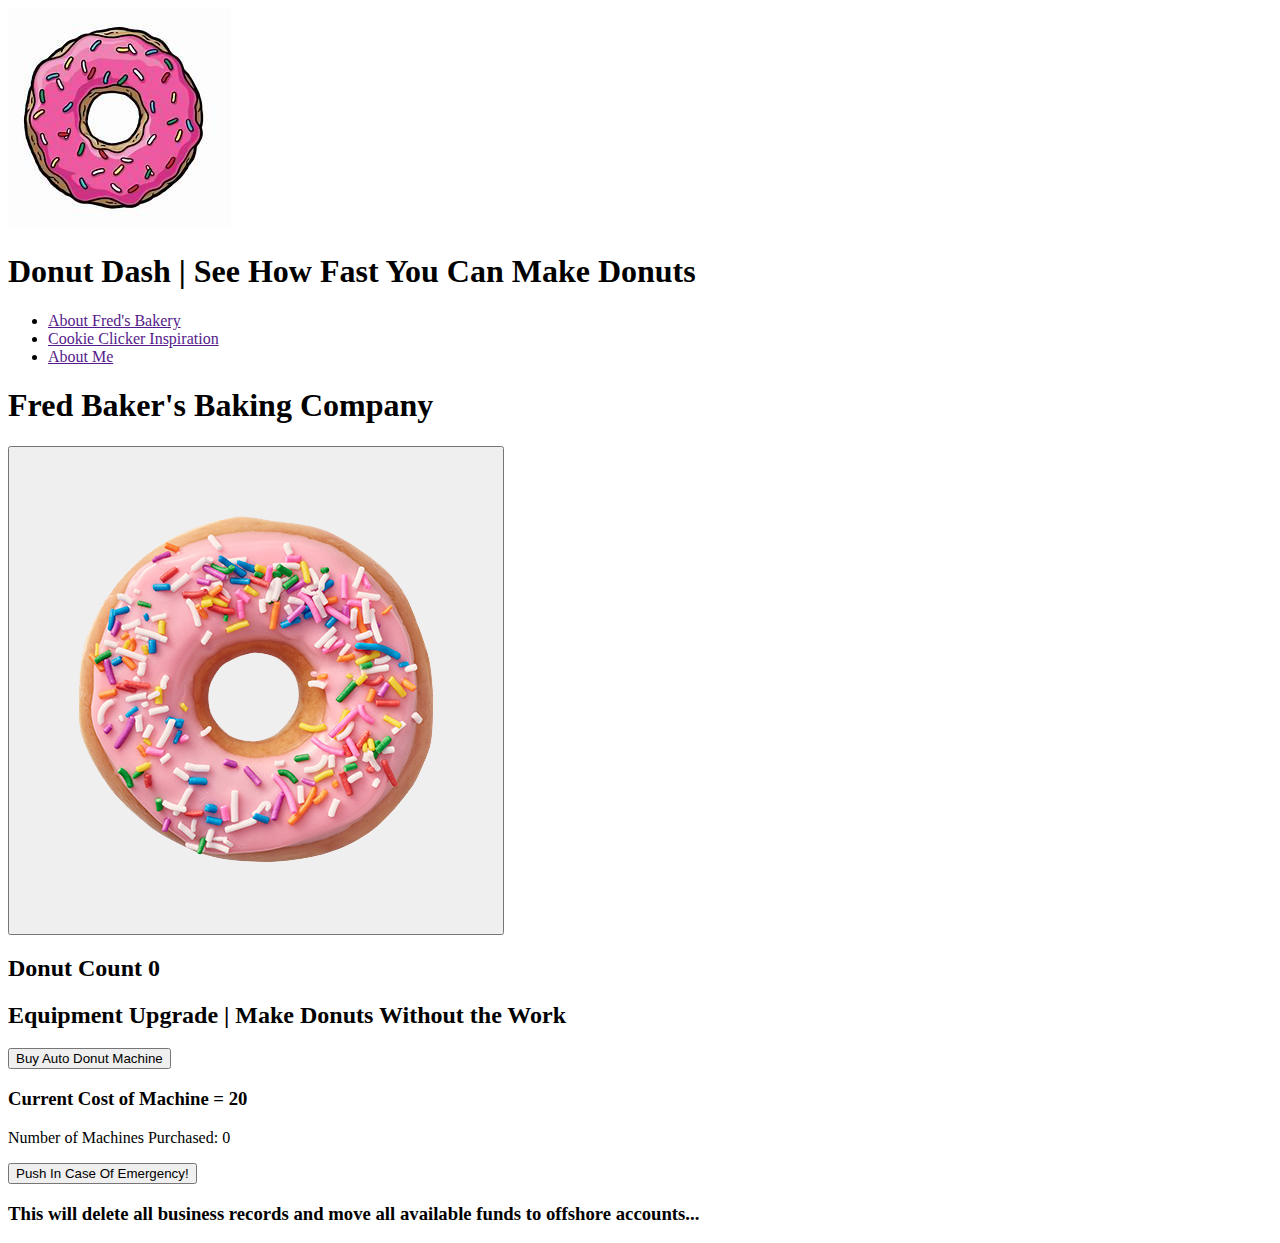
==== donut.html @ f8f1b853 "js script complete. html framework ongoing." ====
<!DOCTYPE html>
<html lang="en">
<head>
    <meta charset="UTF-8">
    <meta http-equiv="X-UA-Compatible" content="IE=edge">
    <meta name="viewport" content="width=device-width, initial-scale=1.0">
    <link rel="stylesheet" href="./donut.css">
    <title>Donut Dash | Fred's Bakery</title>
</head>
<body>
    <header>
        <img src="./assets/images/logo.jpg" alt="logo image">
        <h1>Donut Dash | See How Fast You Can Make Donuts</h1>
        <nav id="navLinks">
            <ul>
                <li><a href="">About Fred's Bakery</a></li>
                <li><a href="">Cookie Clicker Inspiration</a></li>
                <li><a href="">About Me</a></li>
            </ul>
        </nav>
    </header>
    <div class="gameCenter">
        <h1>Fred Baker's Baking Company</h1>
        <button id="donutBtn"><img src="./assets/images/donutBtn.png" alt="Pink sprinkle donut"></button>
        <h2>Donut Count <span id="donutCount">0</span></h2>
    </div>
    <div class="gameStore">
        <h2>Equipment Upgrade | Make Donuts Without the Work</h2>
        <button id="buyAutoClicker">Buy Auto Donut Machine</button>
        <h3>Current Cost of Machine = <span id="autoClickCost">100</span></h3>
        <p>Number of Machines Purchased: <span id="autoClickerCount">0</span></p>
    </div>
    <div class="resetArea">
        <button id="resetBtn">Push In Case Of Emergency!</button>
        <h3>This will delete all business records and move all available funds to offshore accounts...</h3>
    </div>
    <script src="./donut.js"></script>
</body>
</html>
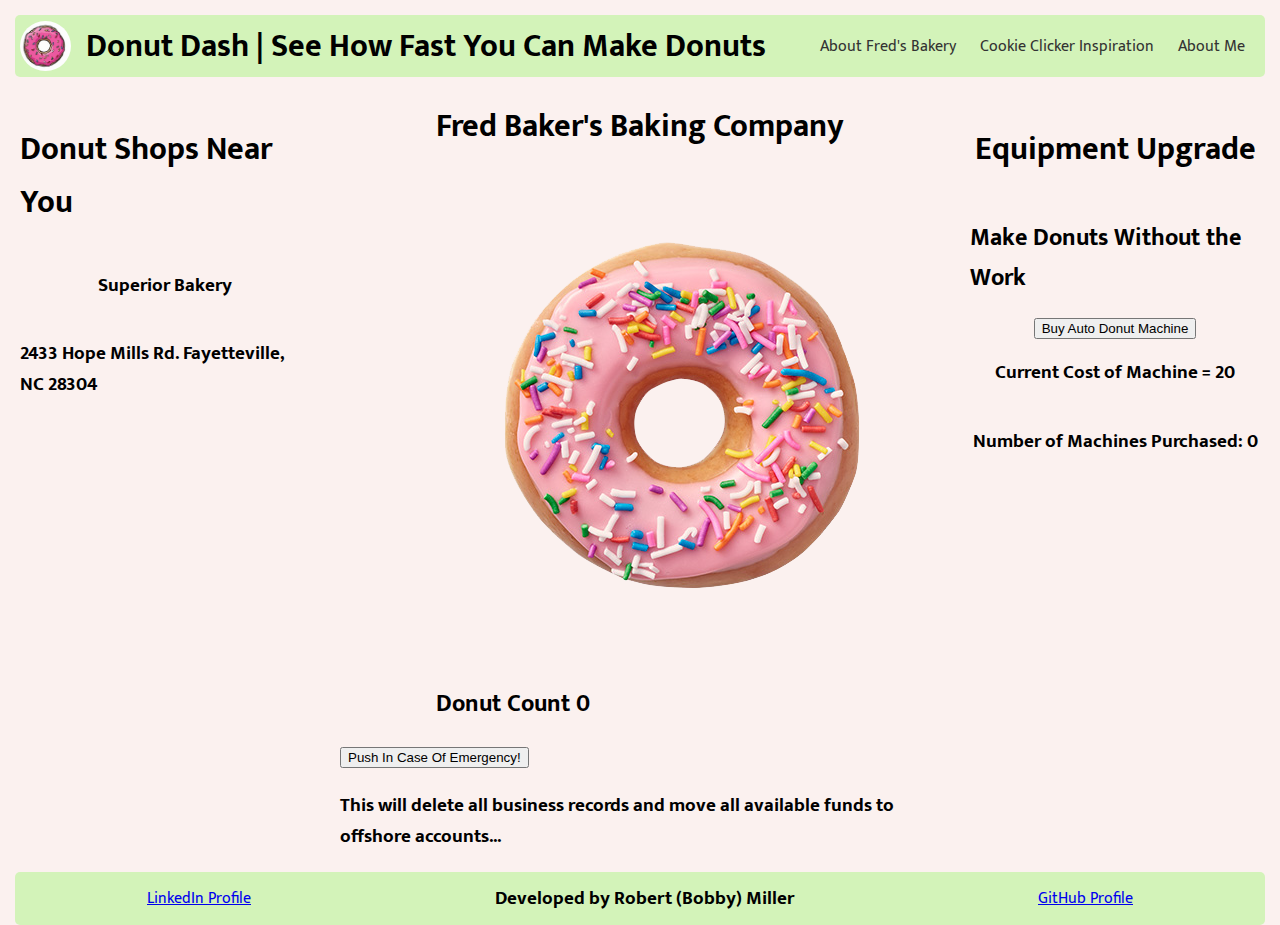
==== commit eddac9be: "final function. styles ongoing." ====
--- a/donut.html
+++ b/donut.html
@@ -4,36 +4,55 @@
     <meta charset="UTF-8">
     <meta http-equiv="X-UA-Compatible" content="IE=edge">
     <meta name="viewport" content="width=device-width, initial-scale=1.0">
-    <link rel="stylesheet" href="./donut.css">
+    <link rel="stylesheet" href= "assets/donut.css">
+    <link rel="preconnect" href="https://fonts.googleapis.com">
+    <link rel="preconnect" href="https://fonts.gstatic.com" crossorigin>
+    <link href="https://fonts.googleapis.com/css2?family=Mukta:wght@200&display=swap" rel="stylesheet">
     <title>Donut Dash | Fred's Bakery</title>
 </head>
 <body>
-    <header>
-        <img src="./assets/images/logo.jpg" alt="logo image">
-        <h1>Donut Dash | See How Fast You Can Make Donuts</h1>
+    <header class="header">
+        <div class="leftNavSection">
+            <img id="headerLogo" src="./assets/images/logo.jpg" alt="logo image">
+            <h1>Donut Dash | See How Fast You Can Make Donuts</h1>
+        </div>
         <nav id="navLinks">
             <ul>
-                <li><a href="">About Fred's Bakery</a></li>
-                <li><a href="">Cookie Clicker Inspiration</a></li>
-                <li><a href="">About Me</a></li>
+                <li><a href="/about.html">About Fred's Bakery</a></li>
+                <li><a href="/inspiration.html">Cookie Clicker Inspiration</a></li>
+                <li><a href="/aboutMe.html">About Me</a></li>
             </ul>
         </nav>
     </header>
-    <div class="gameCenter">
-        <h1>Fred Baker's Baking Company</h1>
-        <button id="donutBtn"><img src="./assets/images/donutBtn.png" alt="Pink sprinkle donut"></button>
-        <h2>Donut Count <span id="donutCount">0</span></h2>
+    <div class="leftSection">
+        <h1>Donut Shops Near You</h1>
+        <h3>Superior Bakery</h3>
+        <h3>2433 Hope Mills Rd. Fayetteville, NC 28304</h3>
     </div>
-    <div class="gameStore">
-        <h2>Equipment Upgrade | Make Donuts Without the Work</h2>
+    <div class="middleSection">
+        <div class="gameCenter">
+            <h1>Fred Baker's Baking Company</h1>
+            <button id="donutBtn"><img src="./assets/images/donutBtn.png" alt="Pink sprinkle donut"></button>
+            <h2>Donut Count <span id="donutCount">0</span></h2>
+        </div>
+        <div class="resetArea">
+            <button id="resetBtn">Push In Case Of Emergency!</button>
+            <h3>This will delete all business records and move all available funds to offshore accounts...</h3>
+        </div>
+    </div>
+    <div class="rightSection">
+        <h1>Equipment Upgrade</h1>
+        <h2>Make Donuts Without the Work</h2>
         <button id="buyAutoClicker">Buy Auto Donut Machine</button>
         <h3>Current Cost of Machine = <span id="autoClickCost">100</span></h3>
-        <p>Number of Machines Purchased: <span id="autoClickerCount">0</span></p>
+        <h3>Number of Machines Purchased: <span id="autoClickerCount">0</span></h3>
     </div>
-    <div class="resetArea">
-        <button id="resetBtn">Push In Case Of Emergency!</button>
-        <h3>This will delete all business records and move all available funds to offshore accounts...</h3>
-    </div>
+    
+    <footer class="footer">
+        <a href="www.linkedin.com/in/robert-bobby-miller-pmp-2a2539266">LinkedIn Profile</a>
+        <h3>Developed by Robert (Bobby) Miller</h3>
+        <a href="https://github.com/rdmiller00">GitHub Profile</a>
+    </footer>
     <script src="./donut.js"></script>
 </body>
 </html>--- a/assets/donut.css
+++ b/assets/donut.css
@@ -0,0 +1,115 @@
+body {
+    display: grid;
+    grid-template-columns: 1fr 2fr 1fr; /* Three equal-width columns */
+    grid-template-rows: 8% 85% 7%; /* Three rows with specified heights */
+
+    /* Adjust grid gap and other styles as needed */
+    gap: 10px;
+    background-color: #FBF1EF;
+    font-family: 'Mukta', sans-serif;
+    height: 100vh; /* Make the grid cover the full viewport height */
+    margin: 0; /* Remove default margin */
+    padding: 10px; /* Add padding for better spacing */
+}
+
+header{
+    display: flex;
+    justify-content: space-between;
+    align-items: center;
+    background-color: #d3f3b9;
+    margin: 5px;
+    border-radius: 5px;
+}
+
+footer{
+    display: flex;
+    justify-content: space-around;
+    align-items: center;
+    background-color: #d3f3b9;
+    margin: 5px;
+    border-radius: 5px;
+    padding: 10px;
+}
+
+.leftNavSection{
+    display: flex;
+    align-items: center;
+    justify-content: flex-start;
+    gap: 10px;
+}
+
+header img{
+    max-height: 50px;
+    border-radius: 25px;
+    margin: 0px 5px;
+}
+
+.gameCenter button {
+    width: 100px; /* Adjust the width and height as needed */
+    height: 100px;
+    background: url('./assets/images/donutBtn.png') center/cover no-repeat; /* Set the background image */
+    border-radius: 50%;
+    border: none; /* Remove any border */
+    cursor: pointer; /* Add a pointer cursor to indicate it's clickable */
+}
+
+nav ul {
+    list-style: none;
+    padding: 0;
+}
+
+nav li {
+    display: inline;
+    margin-right: 20px;
+}
+
+nav a {
+    text-decoration: none;
+    color: #333;
+    /* Other link styles here */
+}
+
+.header {
+    grid-column: span 3; /* Make the header span all three columns */
+    display: flex;
+    justify-content: space-between;
+    align-items: center;
+    background-color: #d3f3b9;
+    border-radius: 5px;
+}
+
+.footer {
+    grid-column: span 3; /* Make the footer span all three columns */
+    display: flex;
+    justify-content: space-around;
+    align-items: center;
+    background-color: #d3f3b9;
+    border-radius: 5px;
+    padding: 10px;
+}
+
+.leftSection {
+    display: flex;
+    flex-direction: column; /* Stack content vertically */
+    align-items: center;
+    background-color: #FBF1EF; /* Customize the background color */
+    padding: 10px; /* Add padding for better spacing */
+    border: 1px;
+}
+
+.middleSection {
+    display: flex;
+    flex-direction: column; /* Stack content vertically */
+    justify-content: center;
+    align-items: center;
+    background-color: #FBF1EF; /* Customize the background color */
+    padding: 10px; /* Add padding for better spacing */
+}
+
+.rightSection {
+    display: flex;
+    flex-direction: column; /* Stack content vertically */
+    align-items: center;
+    background-color: #FBF1EF; /* Customize the background color */
+    padding: 10px; /* Add padding for better spacing */
+}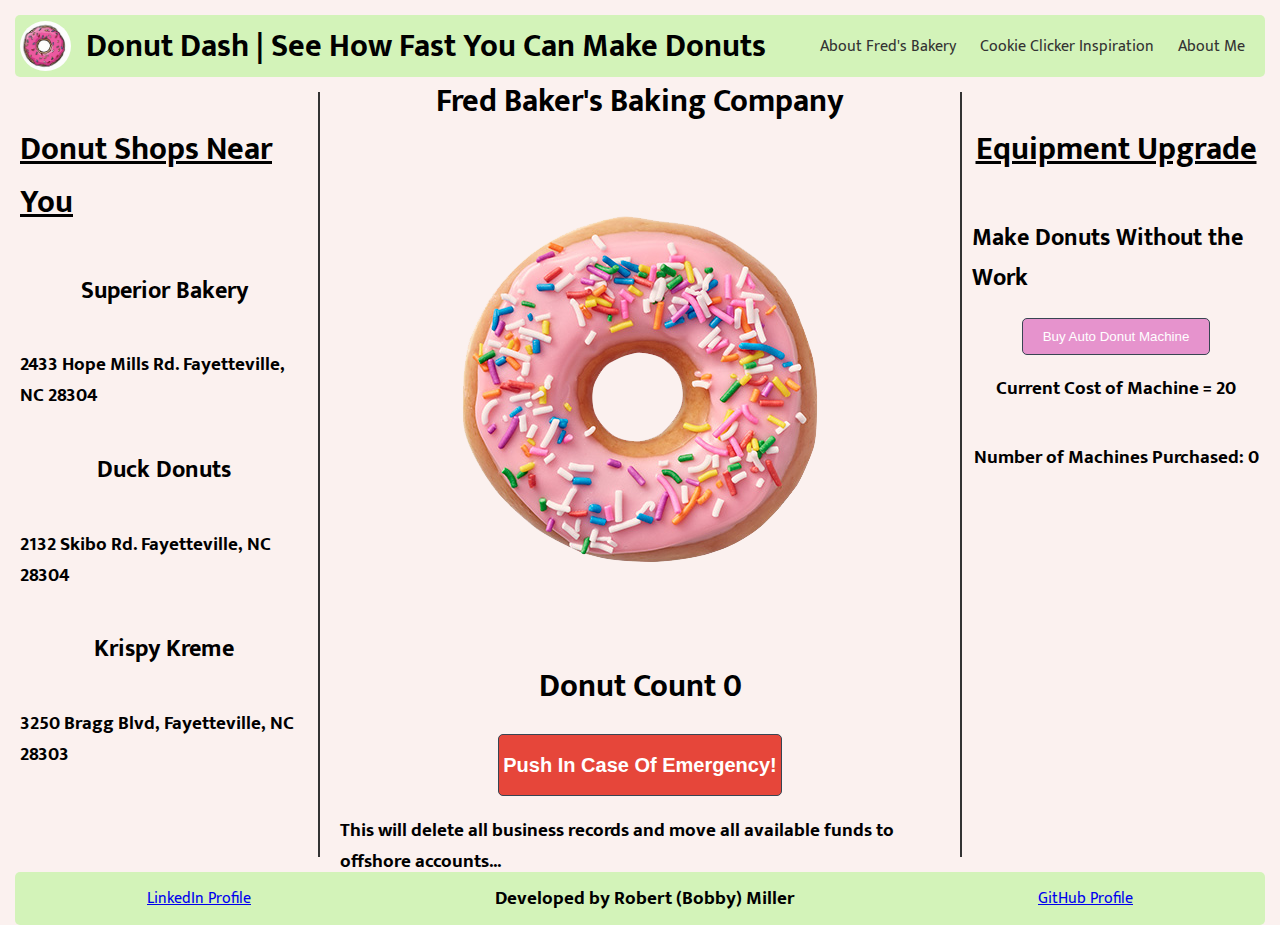
==== commit f20480a9: "Homework Submission" ====
--- a/donut.html
+++ b/donut.html
@@ -26,17 +26,21 @@
     </header>
     <div class="leftSection">
         <h1>Donut Shops Near You</h1>
-        <h3>Superior Bakery</h3>
+        <h2>Superior Bakery</h2>
         <h3>2433 Hope Mills Rd. Fayetteville, NC 28304</h3>
+        <h2>Duck Donuts</h2>
+        <h3>2132 Skibo Rd. Fayetteville, NC 28304</h3>
+        <h2>Krispy Kreme</h2>
+        <h3>3250 Bragg Blvd, Fayetteville, NC 28303</h3>
     </div>
     <div class="middleSection">
         <div class="gameCenter">
-            <h1>Fred Baker's Baking Company</h1>
-            <button id="donutBtn"><img src="./assets/images/donutBtn.png" alt="Pink sprinkle donut"></button>
-            <h2>Donut Count <span id="donutCount">0</span></h2>
+            <h1 class="centeredText">Fred Baker's Baking Company</h1>
+            <img id="donutBtn" src="./assets/images/donutBtn.png" alt="Pink sprinkle donut">
+            <h1 class="centeredText">Donut Count <span id="donutCount">0</span></h1>
         </div>
         <div class="resetArea">
-            <button id="resetBtn">Push In Case Of Emergency!</button>
+            <button id="resetBtn"><h2>Push In Case Of Emergency!</h2></button>
             <h3>This will delete all business records and move all available funds to offshore accounts...</h3>
         </div>
     </div>
--- a/assets/donut.css
+++ b/assets/donut.css
@@ -44,13 +44,17 @@
     margin: 0px 5px;
 }
 
-.gameCenter button {
-    width: 100px; /* Adjust the width and height as needed */
-    height: 100px;
-    background: url('./assets/images/donutBtn.png') center/cover no-repeat; /* Set the background image */
+.gameCenter img {
+    max-width: 750px; /* Adjust the width and height as needed */
+    max-height: 750px;
     border-radius: 50%;
-    border: none; /* Remove any border */
-    cursor: pointer; /* Add a pointer cursor to indicate it's clickable */
+    cursor: pointer; /* Add a pointer cursor to indicate it's clickable */ 
+    transition: transform 0.3s; 
+}
+
+.gameCenter img:hover,
+.gameCenter img.hovered {
+    transform: scale(1.2); /* Increase the size on hover and click */
 }
 
 nav ul {
@@ -66,11 +70,11 @@
 nav a {
     text-decoration: none;
     color: #333;
-    /* Other link styles here */
+    
 }
 
 .header {
-    grid-column: span 3; /* Make the header span all three columns */
+    grid-column: span 3; 
     display: flex;
     justify-content: space-between;
     align-items: center;
@@ -90,26 +94,78 @@
 
 .leftSection {
     display: flex;
-    flex-direction: column; /* Stack content vertically */
+    flex-direction: column; 
     align-items: center;
-    background-color: #FBF1EF; /* Customize the background color */
-    padding: 10px; /* Add padding for better spacing */
-    border: 1px;
+    background-color: #FBF1EF; 
+    padding: 10px; 
+    border-right: 2px solid #333;
 }
 
 .middleSection {
     display: flex;
-    flex-direction: column; /* Stack content vertically */
+    flex-direction: column; 
     justify-content: center;
     align-items: center;
-    background-color: #FBF1EF; /* Customize the background color */
-    padding: 10px; /* Add padding for better spacing */
+    background-color: #FBF1EF; 
+    border: #333;
+    padding: 10px; 
 }
 
 .rightSection {
     display: flex;
-    flex-direction: column; /* Stack content vertically */
+    flex-direction: column;
     align-items: center;
-    background-color: #FBF1EF; /* Customize the background color */
-    padding: 10px; /* Add padding for better spacing */
-}+    background-color: #FBF1EF; 
+    padding: 10px; 
+    border-left: 2px solid #333;
+}
+
+.resetArea {
+    display: flex;
+    flex-direction: column;
+    align-items: center;
+}
+
+
+.centeredText {
+    text-align: center;
+}
+
+.rightSection h1, .leftSection h1  {
+    text-decoration: underline;
+}
+
+.middleSection h1{
+    font-size: 1.5;
+}
+
+#buyAutoClicker {
+    padding: 10px 20px;
+    background-color: #e693cd;
+    color: white;
+    border: 1.5px solid #384552;
+    border-radius: 5px;
+    cursor: pointer;
+    transition: transform 0.3s;
+}
+
+#buyAutoClicker:hover {
+    background-color: #d963bf;
+    transform: scale(1.05); /* Enlarge on hover */
+}
+
+#resetBtn {
+    padding: 2px 4px;
+    background-color: #e6463a;
+    color: white;
+    border: 1.5px solid #384552;
+    border-radius: 5px;
+    cursor: pointer;
+    transition: transform 0.3s;
+}
+
+#resetBtn:hover {
+    background-color: #ef2525;
+    transform: scale(1.05); /* Enlarge on hover */
+}
+
